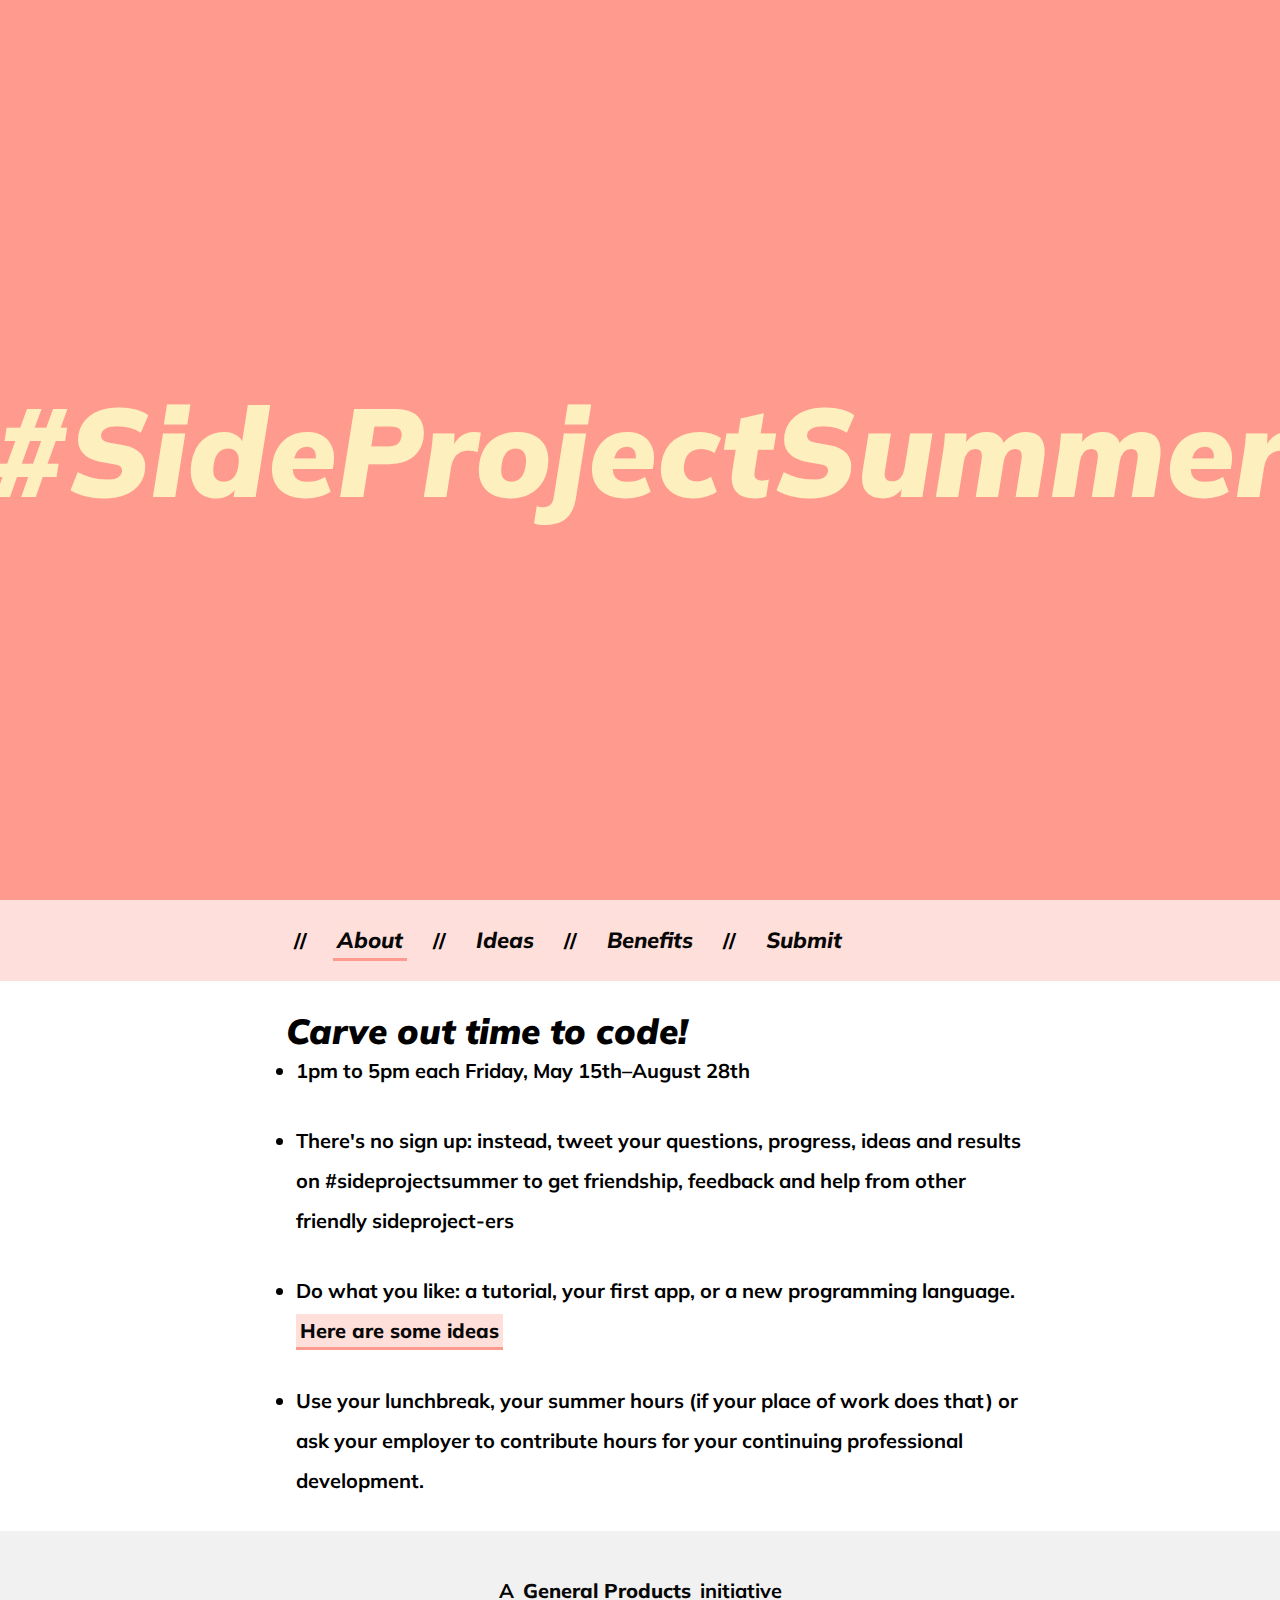
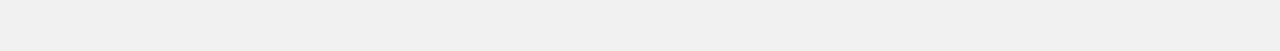
==== index.html @ 289e2361 "content added" ====
<!DOCTYPE html>
<html lang="en">
  <head>
    <title>SPS2020</title>
    <meta charset="utf-8">
    <meta name="viewport" content="width=device-width, initial-scale=1">
    <link rel="stylesheet" href="style.css">
    <link
      href="https://fonts.googleapis.com/css?family=Muli:400,400i,500,500i,600,600i,700,700i,800,800i,900,900i&display=swap"
      rel="stylesheet">
  </head>
  <body>
    <header>
      <h1>#SideProjectSummer</h1>
    </header>
    <nav>
      <aside></aside>
      <ul>
        <li><a href="index.html" class="current-page">About</a></li>
        <li><a href="ideas.html">Ideas</a></li>
        <li><a href="benefits.html">Benefits</a></li>
        <li><a href="submit.html">Submit</a></li>
      </ul>
      <aside></aside>
    </nav>
    <section>
      <aside></aside>
      <main>
        <h2>Carve out time to code!</h2>
        <ul>
          <li>1pm to 5pm each Friday, May 15th–August 28th</li>
          <li>There's no sign up: instead, tweet your questions, progress, ideas and results on #sideprojectsummer to get friendship, feedback and help from other friendly sideproject-ers</li>
          <li>Do what you like: a tutorial, your first app, or a new programming language. <br/><a href="ideas.html">Here are some ideas</a></li>
          <li>Use your lunchbreak, your summer hours (if your place of work does that) or ask your employer to contribute hours for
          your continuing professional development.</li>
        </ul>
      </main>
      <aside></aside>
    </section>
    <footer>
      <p>A <a href="https://generalproducts.co">General Products</a> initiative</p>
    </footer>
  </body>
</html>
---- style.css ----
* {
  margin: 0;
  font-size: 20px;
  font-weight: 700;
  line-height: 40px;
}

body {
  font-family: Muli, Arial, sans-serif;
  color: black;
}

a {
  font-weight: 800;
  color: #080808;
  text-decoration: none;
  box-shadow: 0px -36px 0px #ffdfda inset;
  padding: 4px;
  border-bottom: 3px solid #ff9a8e;
}

a:hover, nav li a:hover {
  box-shadow: 0px -36px 0px #fef0be inset;
}

header {
  background-color: #ff9a8e;
  height: 100vh;
  display: flex;
  justify-content: center;
  align-items: center;
}

nav {
  display: flex;
  background-color: #ff9a8e52;
}

nav ul {
  display: flex;
  flex: 3;
}

nav li {
  list-style-type: "// ";
  padding-right: 100px;
  padding: 20px;
  margin-left: 25px;
  font-weight: 800;
}

nav li a {
  font-style: italic;
  font-weight: 800;
  font-size: 110%;
  border-bottom: none;
}

nav li a:hover {
  box-shadow: none;
  border-bottom: 3px solid #080808;
}

h1 {
  color: #fef0be;
  font-size: 125px;
  font-style: italic;
  font-weight: 900
}

h2 {
  font-size:35px;
  padding: 30px 30px 0;
  font-weight: 900;
  font-style: italic;
}

p {
  padding: 30px;
}

section {
  display: flex;
}

li {
  padding-bottom: 30px;
}

aside {
  flex: 1;
}

main {
  flex: 3;
}

footer {
  background-color: #f1f1f1;
  padding: 10px;
  text-align: center;
  font-weight: 600
}

footer a {
  border-bottom: none;
  box-shadow: none;
}

footer a:hover {
  box-shadow: none;
  border-bottom: 3px solid black;
}

@media (max-width: 600px) {
  section {
    flex-direction: column;
  }
}

.current-page {
  border-bottom: 3px solid #ff9a8e
}

strong {
  font-weight: 900;
}

.badge {
  padding: 4px 8px;
  background-color: palegoldenrod;
  border-radius: 15px;
  margin: 4px
}

.badge-intermediate {
  background-color: paleturquoise;
}

.badge-beginner {
  background-color: peachpuff;
}

.badge-trial-and-error {
  background-color: palegreen;
}
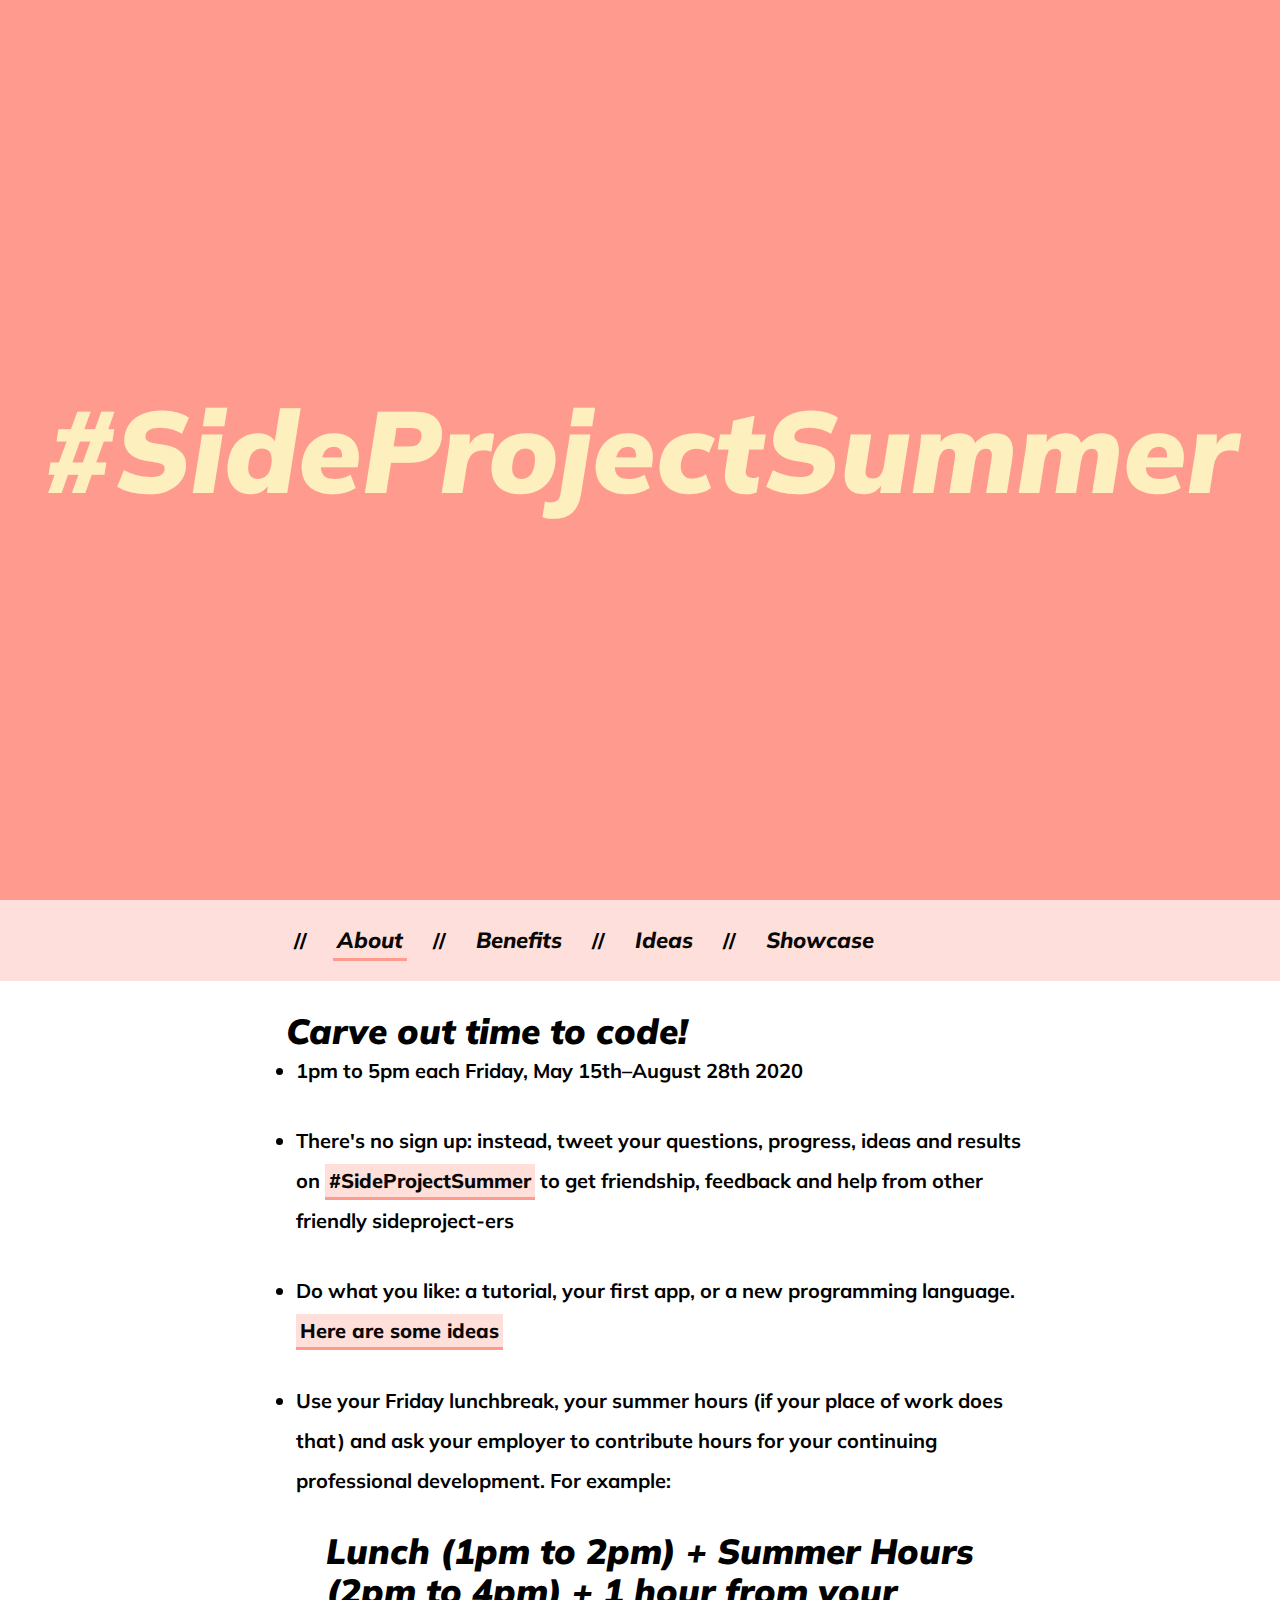
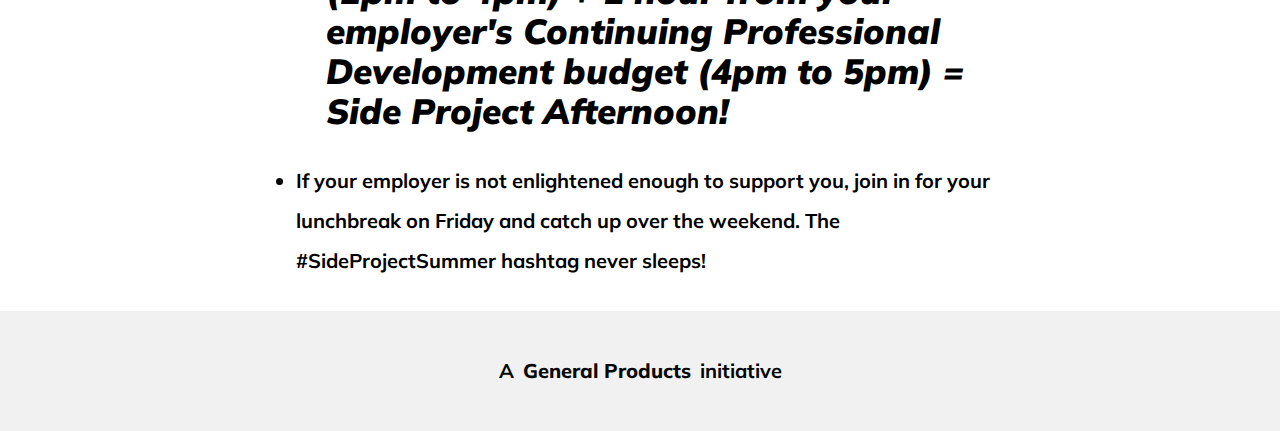
==== commit d21524c9: "more idea types, and more ideas" ====
--- a/index.html
+++ b/index.html
@@ -17,9 +17,9 @@
       <aside></aside>
       <ul>
         <li><a href="index.html" class="current-page">About</a></li>
+        <li><a href="benefits.html">Benefits</a></li>
         <li><a href="ideas.html">Ideas</a></li>
-        <li><a href="benefits.html">Benefits</a></li>
-        <li><a href="submit.html">Submit</a></li>
+        <li><a href="showcase.html">Showcase</a></li>
       </ul>
       <aside></aside>
     </nav>
@@ -28,12 +28,18 @@
       <main>
         <h2>Carve out time to code!</h2>
         <ul>
-          <li>1pm to 5pm each Friday, May 15th–August 28th</li>
-          <li>There's no sign up: instead, tweet your questions, progress, ideas and results on #sideprojectsummer to get friendship, feedback and help from other friendly sideproject-ers</li>
+          <li>1pm to 5pm each Friday, May 15th–August 28th 2020</li>
+          <li>There's no sign up: instead, tweet your questions, progress, ideas and results on <a href="https://twitter.com/search?q=%23SideProjectSummer&src=typeahead_click&f=live">#SideProjectSummer</a> to get friendship, feedback and help from other friendly sideproject-ers</li>
           <li>Do what you like: a tutorial, your first app, or a new programming language. <br/><a href="ideas.html">Here are some ideas</a></li>
-          <li>Use your lunchbreak, your summer hours (if your place of work does that) or ask your employer to contribute hours for
-          your continuing professional development.</li>
+          <li>Use your Friday lunchbreak, your summer hours (if your place of work does that) and ask your employer to contribute hours for your continuing professional development. For example:
+            <h2>
+              Lunch (1pm to 2pm) + Summer Hours (2pm to 4pm) + 1 hour from your employer's Continuing Professional Development budget (4pm to 5pm) = Side Project Afternoon!
+            </h2>
+          </li>
+          <li>If your employer is not enlightened enough to support you, join in for your lunchbreak on Friday and catch up over the weekend. The #SideProjectSummer hashtag never sleeps! </li>
+
         </ul>
+
       </main>
       <aside></aside>
     </section>
--- a/style.css
+++ b/style.css
@@ -1,12 +1,12 @@
 * {
   margin: 0;
-  font-size: 20px;
   font-weight: 700;
   line-height: 40px;
 }
 
 body {
   font-family: Muli, Arial, sans-serif;
+  font-size: 20px;
   color: black;
 }
 
@@ -23,9 +23,17 @@
   box-shadow: 0px -36px 0px #fef0be inset;
 }
 
+a.secondary-link {
+  box-shadow: none;
+}
+
+a:hover.secondary-link {
+  border-bottom: 3px solid black;
+}
+
 header {
   background-color: #ff9a8e;
-  height: 100vh;
+  height: 50vh;
   display: flex;
   justify-content: center;
   align-items: center;
@@ -39,14 +47,15 @@
 nav ul {
   display: flex;
   flex: 3;
+  flex-direction: column;
 }
 
 nav li {
   list-style-type: "// ";
   padding-right: 100px;
-  padding: 20px;
   margin-left: 25px;
   font-weight: 800;
+  padding: 0;
 }
 
 nav li a {
@@ -63,9 +72,9 @@
 
 h1 {
   color: #fef0be;
-  font-size: 125px;
   font-style: italic;
-  font-weight: 900
+  font-weight: 900;
+  font-size: 9vw
 }
 
 h2 {
@@ -81,14 +90,11 @@
 
 section {
   display: flex;
+  flex-direction: column;
 }
 
 li {
   padding-bottom: 30px;
-}
-
-aside {
-  flex: 1;
 }
 
 main {
@@ -112,35 +118,94 @@
   border-bottom: 3px solid black;
 }
 
-@media (max-width: 600px) {
-  section {
-    flex-direction: column;
-  }
-}
-
 .current-page {
   border-bottom: 3px solid #ff9a8e
 }
 
+.contributor {
+  color: grey;
+  border-bottom: 3px solid #e8e6e0;
+}
+
+a.social-media-handle {
+   box-shadow: none;
+}
+
+a:hover.social-media-handle {
+  border-bottom: 3px solid black
+}
+
 strong {
   font-weight: 900;
 }
 
 .badge {
   padding: 4px 8px;
-  background-color: palegoldenrod;
+  background-color: rgb(248, 208, 192);
   border-radius: 15px;
-  margin: 4px
+  margin: 4px;
+  font-size: 18px;
 }
 
 .badge-intermediate {
-  background-color: paleturquoise;
+  background-color: rgb(189, 243, 243);
 }
 
 .badge-beginner {
-  background-color: peachpuff;
-}
-
-.badge-trial-and-error {
-  background-color: palegreen;
-}+  background-color: rgb(227, 228, 163);
+}
+
+.badge-advanced {
+  background-color: pink;
+}
+
+.badge-learning-by-doing {
+  background-color: rgb(179, 218, 241);
+}
+
+.badge-learning-with-others {
+  background-color: rgb(238, 181, 228);
+}
+
+.badge-editorial {
+  background-color: #c9f9d1;
+}
+
+.badge-marketing {
+  background-color: lavender;
+}
+
+.badge-rights {
+  background-color: thistle;
+}
+
+.badge-design {
+  background-color: mistyrose;
+}
+
+img {
+  width: 100%;
+  padding-top: 10px;
+}
+
+@media (min-width: 600px) {
+  header {
+    height: 100vh;
+  }
+
+  section {
+    flex-direction: row;
+  }
+
+  nav ul {
+    flex-direction: row;
+  }
+
+  nav li {
+    padding: 20px;
+  }
+
+  aside {
+    flex: 1;
+  }
+}
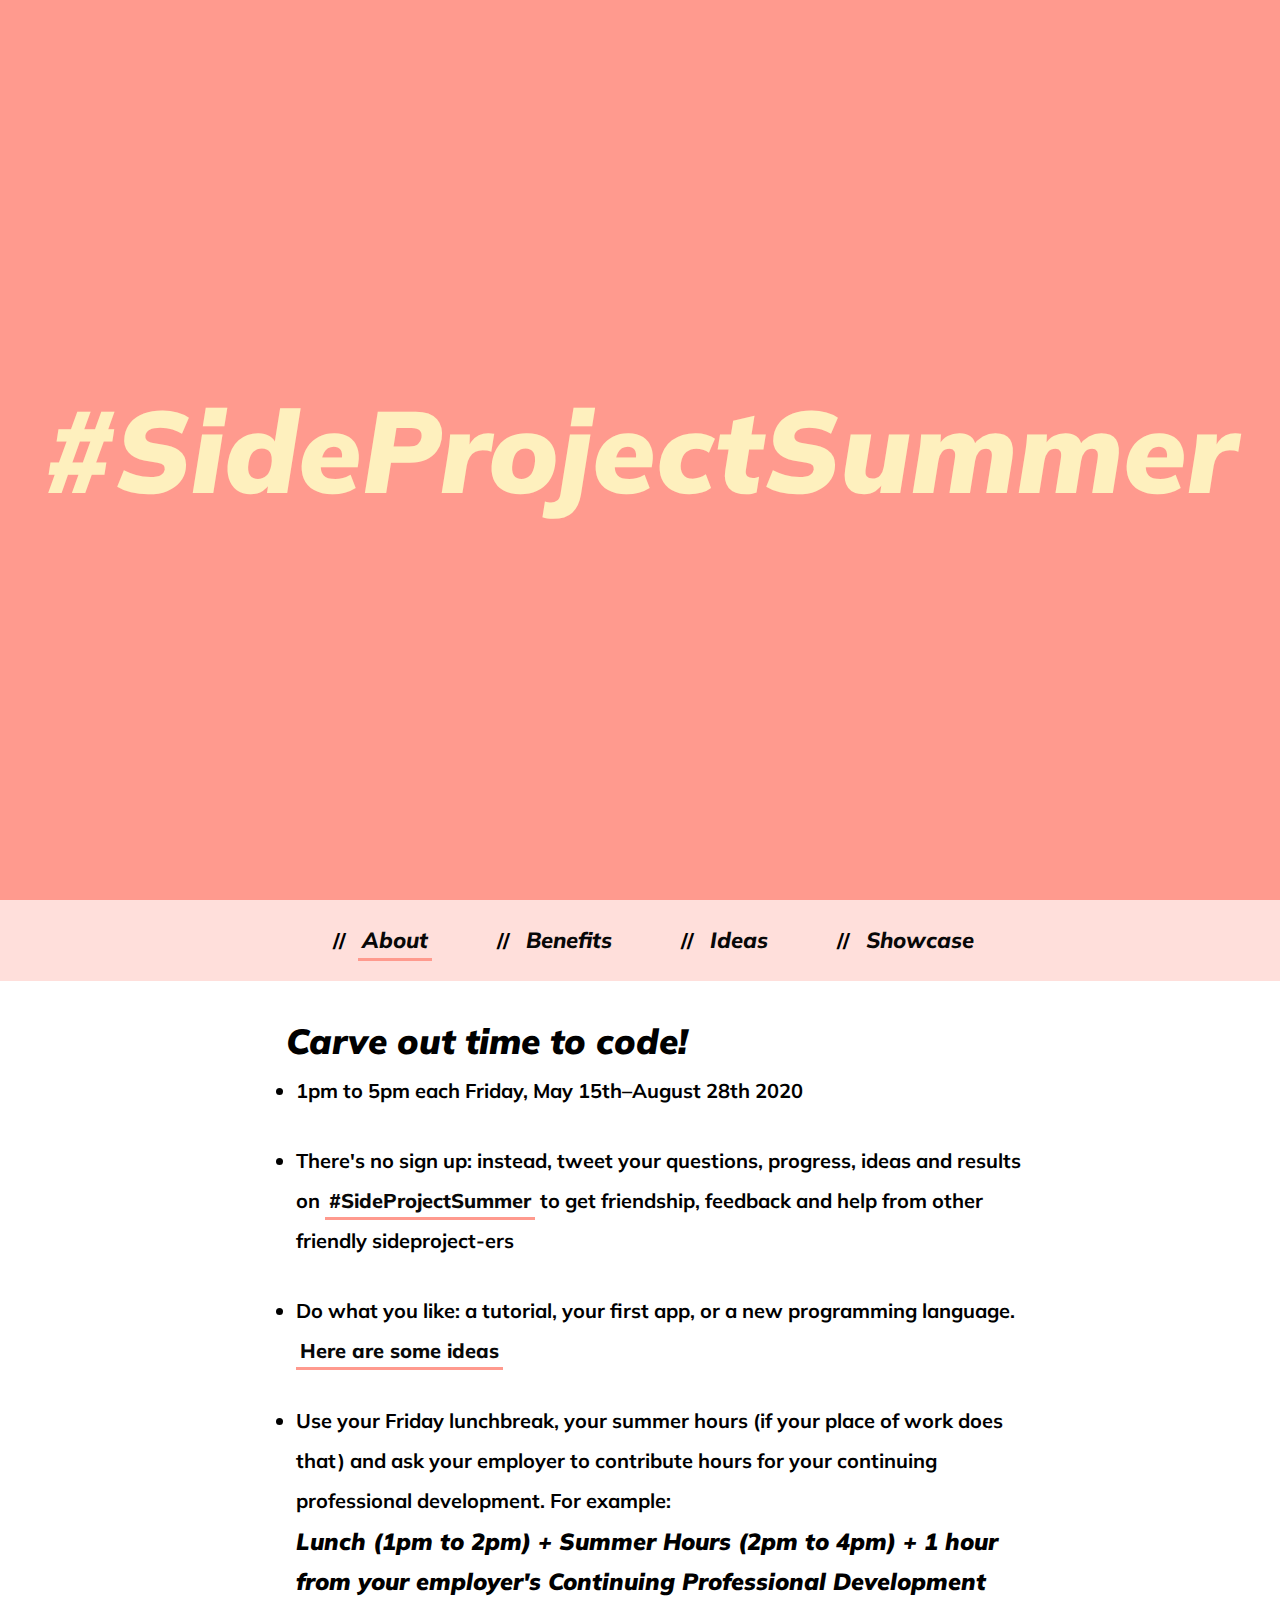
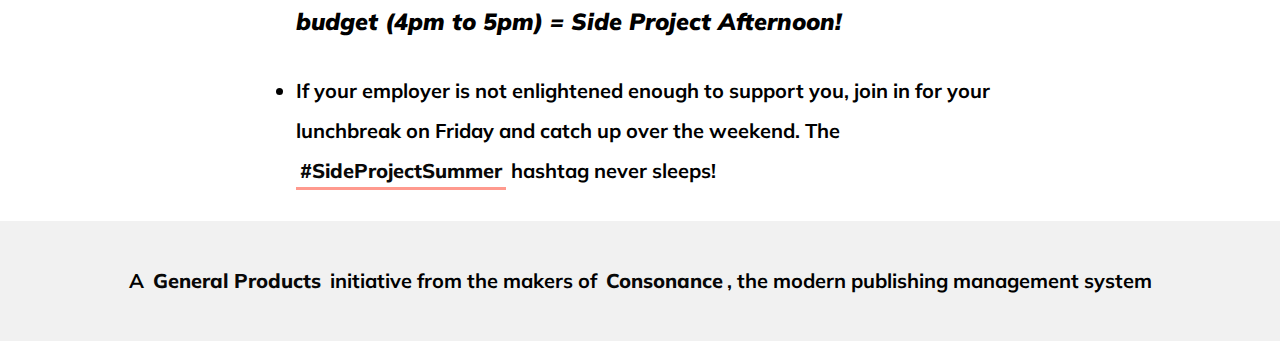
==== commit 73b9416b: "manual bullets for safari" ====
--- a/index.html
+++ b/index.html
@@ -28,15 +28,17 @@
       <main>
         <h2>Carve out time to code!</h2>
         <ul>
-          <li>1pm to 5pm each Friday, May 15th–August 28th 2020</li>
+          <li>
+            1pm to 5pm each Friday, May 15th–August 28th 2020
+          </li>
           <li>There's no sign up: instead, tweet your questions, progress, ideas and results on <a href="https://twitter.com/search?q=%23SideProjectSummer&src=typeahead_click&f=live">#SideProjectSummer</a> to get friendship, feedback and help from other friendly sideproject-ers</li>
           <li>Do what you like: a tutorial, your first app, or a new programming language. <br/><a href="ideas.html">Here are some ideas</a></li>
           <li>Use your Friday lunchbreak, your summer hours (if your place of work does that) and ask your employer to contribute hours for your continuing professional development. For example:
-            <h2>
+            <h3>
               Lunch (1pm to 2pm) + Summer Hours (2pm to 4pm) + 1 hour from your employer's Continuing Professional Development budget (4pm to 5pm) = Side Project Afternoon!
-            </h2>
+            </h3>
           </li>
-          <li>If your employer is not enlightened enough to support you, join in for your lunchbreak on Friday and catch up over the weekend. The #SideProjectSummer hashtag never sleeps! </li>
+          <li>If your employer is not enlightened enough to support you, join in for your lunchbreak on Friday and catch up over the weekend. The <a href="https://twitter.com/search?q=%23SideProjectSummer&src=typeahead_click&f=live">#SideProjectSummer</a> hashtag never sleeps! </li>
 
         </ul>
 
@@ -44,7 +46,7 @@
       <aside></aside>
     </section>
     <footer>
-      <p>A <a href="https://generalproducts.co">General Products</a> initiative</p>
+      <p>A <a href="https://generalproducts.co">General Products</a> initiative from the makers of <a href="https://consonance.app">Consonance</a>, the modern publishing management system</p>
     </footer>
   </body>
 </html>
--- a/style.css
+++ b/style.css
@@ -14,21 +14,20 @@
   font-weight: 800;
   color: #080808;
   text-decoration: none;
-  box-shadow: 0px -36px 0px #ffdfda inset;
   padding: 4px;
   border-bottom: 3px solid #ff9a8e;
 }
 
 a:hover, nav li a:hover {
+  border-bottom: 3px solid black;
+}
+
+a.secondary-link {
+  box-shadow: 0px -36px 0px #ffdfda inset;
+}
+
+a:hover.secondary-link {
   box-shadow: 0px -36px 0px #fef0be inset;
-}
-
-a.secondary-link {
-  box-shadow: none;
-}
-
-a:hover.secondary-link {
-  border-bottom: 3px solid black;
 }
 
 header {
@@ -51,13 +50,18 @@
 }
 
 nav li {
-  list-style-type: "// ";
+  list-style-type: none;
   padding-right: 100px;
   margin-left: 25px;
   font-weight: 800;
   padding: 0;
 }
 
+nav li:before {
+  content: "//";
+  padding-right: 12px;
+}
+
 nav li a {
   font-style: italic;
   font-weight: 800;
@@ -78,8 +82,13 @@
 }
 
 h2 {
-  font-size:35px;
-  padding: 30px 30px 0;
+  font-size: 35px;
+  padding: 40px 30px 10px;
+  font-weight: 900;
+  font-style: italic;
+}
+
+h3 {
   font-weight: 900;
   font-style: italic;
 }
@@ -105,7 +114,7 @@
   background-color: #f1f1f1;
   padding: 10px;
   text-align: center;
-  font-weight: 600
+  font-weight: 600;
 }
 
 footer a {
@@ -128,7 +137,7 @@
 }
 
 a.social-media-handle {
-   box-shadow: none;
+  box-shadow: none;
 }
 
 a:hover.social-media-handle {
@@ -142,6 +151,7 @@
 .badge {
   padding: 4px 8px;
   background-color: rgb(248, 208, 192);
+  color: rgb(107, 90, 83);
   border-radius: 15px;
   margin: 4px;
   font-size: 18px;
@@ -149,39 +159,64 @@
 
 .badge-intermediate {
   background-color: rgb(189, 243, 243);
+  color: rgb(91, 117, 117);
 }
 
 .badge-beginner {
   background-color: rgb(227, 228, 163);
+  color: rgb(81, 82, 58);
 }
 
 .badge-advanced {
   background-color: pink;
+  color: rgb(104, 78, 83);
 }
 
 .badge-learning-by-doing {
   background-color: rgb(179, 218, 241);
+  color: rgb(57, 70, 78);
 }
 
 .badge-learning-with-others {
-  background-color: rgb(238, 181, 228);
+  background-color: rgb(247, 218, 241);
+  color: rgb(83, 74, 82);
+}
+
+.badge-motivated-by-visuals {
+  background-color: #dae7dc;
+  color: #363a37;
+}
+
+.badge-motivated-by-data {
+  background-color: #dadbe7;
+  color: #464649;
+}
+
+.badge-motivated-by-knowledge {
+  background-color: #e7dadb;
+  color: #524c4d;
 }
 
 .badge-editorial {
   background-color: #c9f9d1;
+  color: #455748;
 }
 
 .badge-marketing {
   background-color: lavender;
+  color: rgb(74, 74, 82);
 }
 
 .badge-rights {
   background-color: thistle;
+  color: rgb(92, 81, 92);
 }
 
 .badge-design {
   background-color: mistyrose;
-}
+  color: rgb(100, 87, 86);
+}
+
 
 img {
   width: 100%;
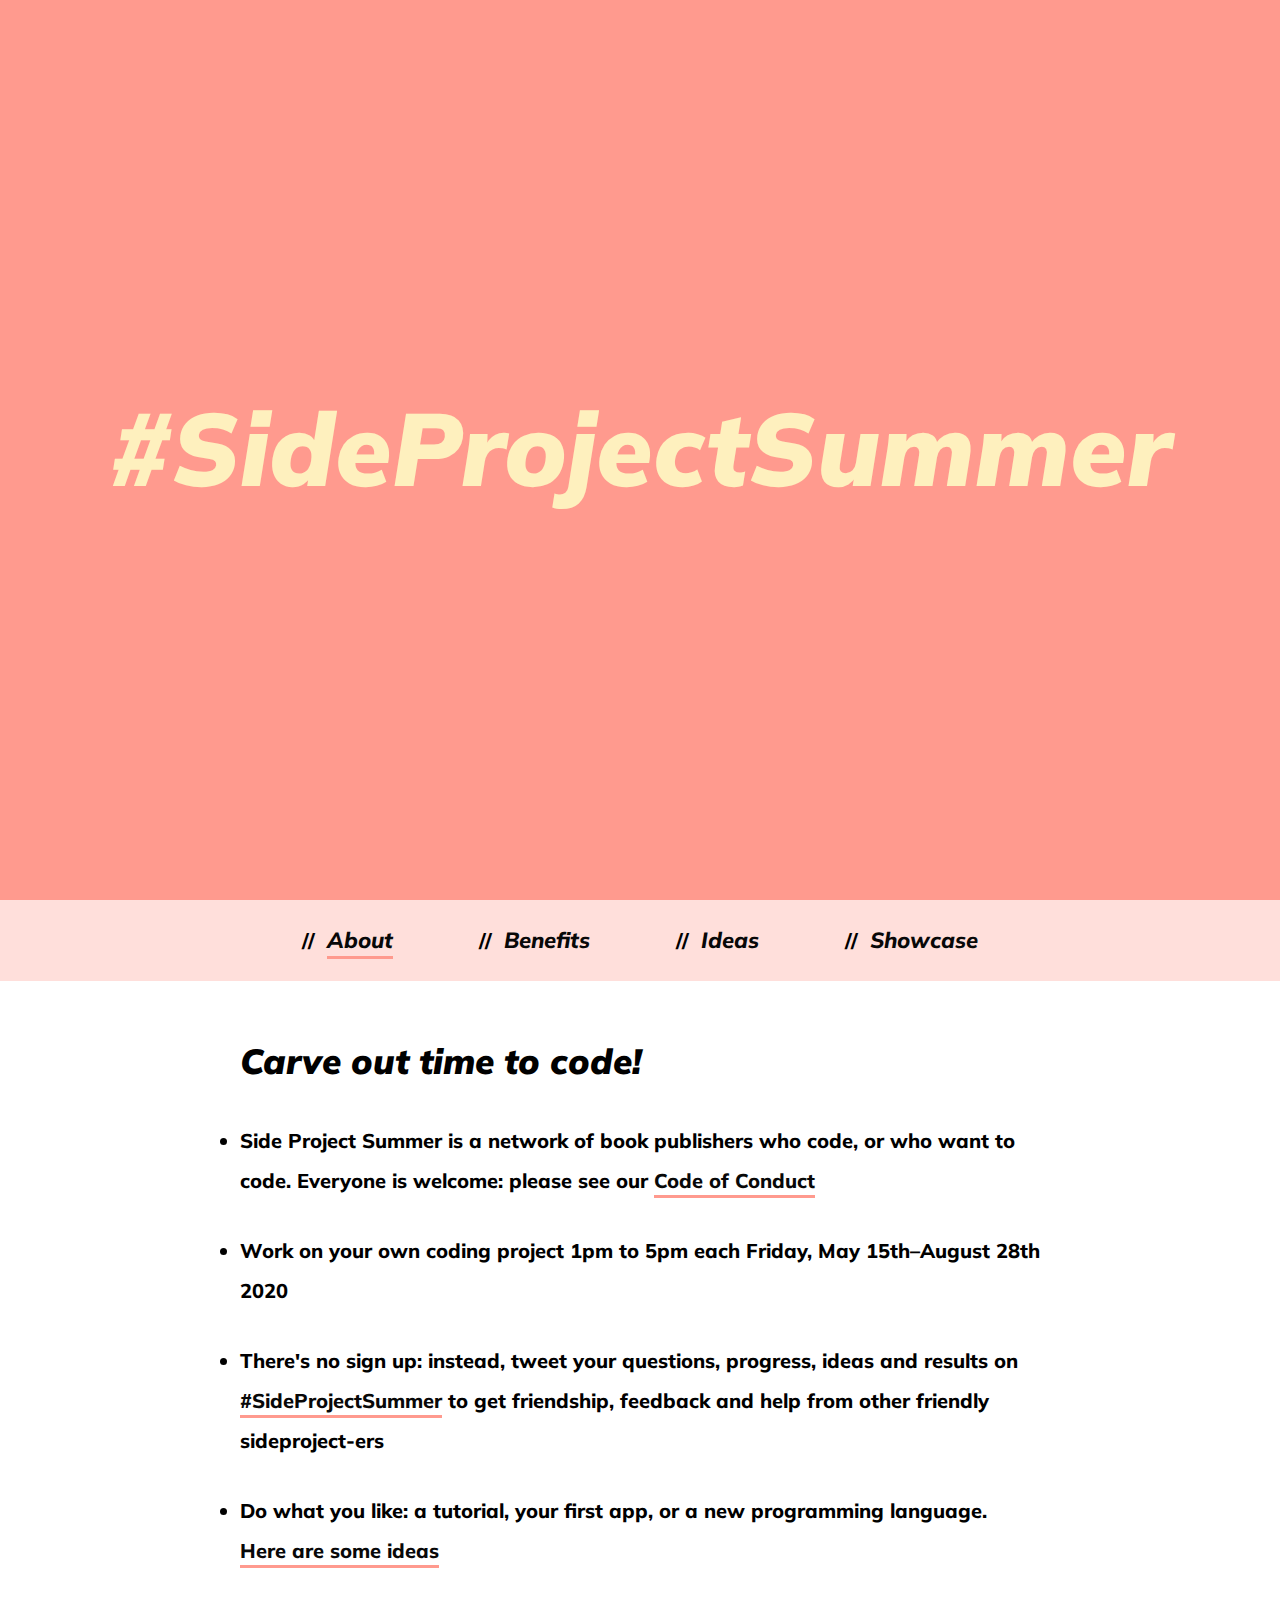
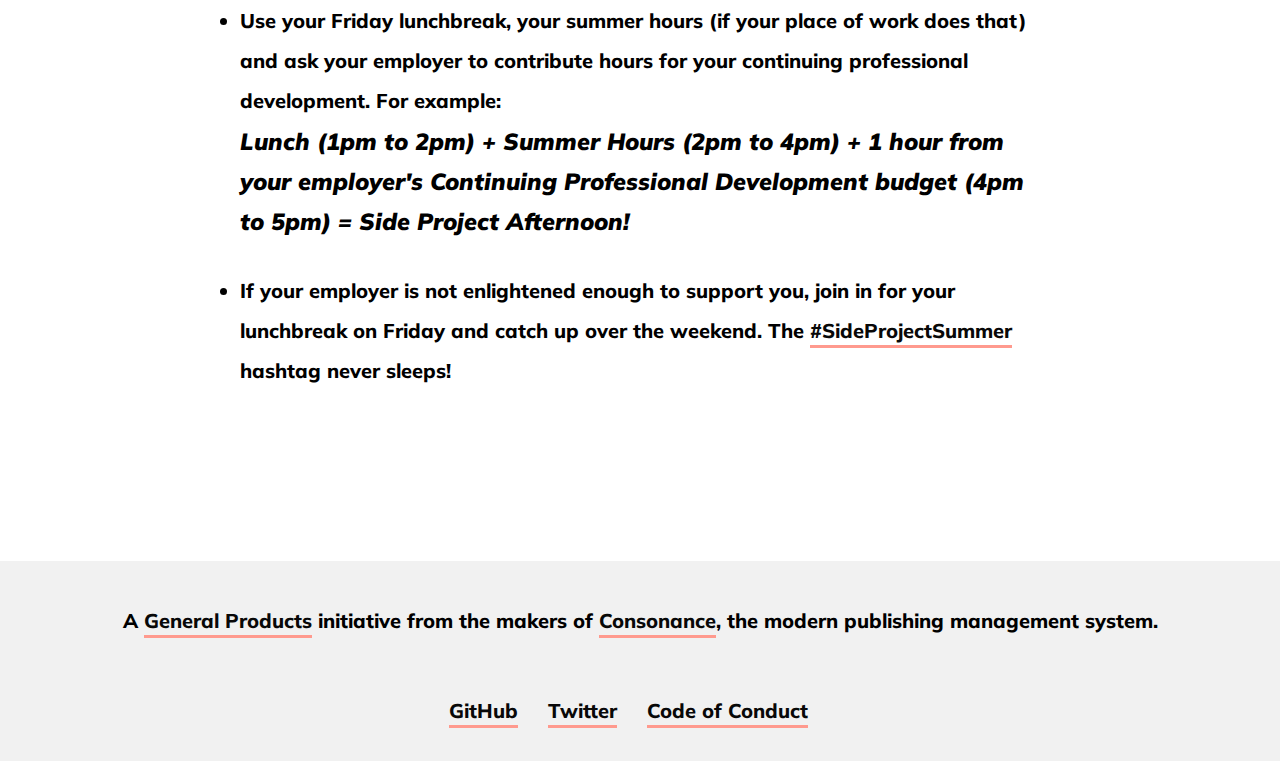
==== commit 0f5dbdee: "full title and social media preview" ====
--- a/index.html
+++ b/index.html
@@ -1,52 +1,58 @@
 <!DOCTYPE html>
 <html lang="en">
   <head>
-    <title>SPS2020</title>
+    <title>Side Project Summer 2020</title>
     <meta charset="utf-8">
     <meta name="viewport" content="width=device-width, initial-scale=1">
     <link rel="stylesheet" href="style.css">
-    <link
-      href="https://fonts.googleapis.com/css?family=Muli:400,400i,500,500i,600,600i,700,700i,800,800i,900,900i&display=swap"
-      rel="stylesheet">
+    <link href="https://fonts.googleapis.com/css?family=Muli:800,800i,900,900i&display=swap" rel="stylesheet">
+    <meta name="twitter:card" content="summary" />
+    <meta name="twitter:site" content="@SideProSummer" />
+    <meta name="twitter:title" content="Side Project Summer 2020" />
+    <meta name="twitter:description" content="View the website" />
+    <meta name="twitter:image" content="https://farm6.staticflickr.com/5510/14338202952_93595258ff_z.jpg" />
+
   </head>
   <body>
     <header>
-      <h1>#SideProjectSummer</h1>
+      <a href="#get-started">
+        <h1>#SideProjectSummer</h1>
+      </a>
     </header>
-    <nav>
-      <aside></aside>
+    <nav id="get-started">
       <ul>
         <li><a href="index.html" class="current-page">About</a></li>
         <li><a href="benefits.html">Benefits</a></li>
         <li><a href="ideas.html">Ideas</a></li>
         <li><a href="showcase.html">Showcase</a></li>
       </ul>
-      <aside></aside>
     </nav>
-    <section>
-      <aside></aside>
-      <main>
-        <h2>Carve out time to code!</h2>
-        <ul>
-          <li>
-            1pm to 5pm each Friday, May 15th–August 28th 2020
-          </li>
-          <li>There's no sign up: instead, tweet your questions, progress, ideas and results on <a href="https://twitter.com/search?q=%23SideProjectSummer&src=typeahead_click&f=live">#SideProjectSummer</a> to get friendship, feedback and help from other friendly sideproject-ers</li>
-          <li>Do what you like: a tutorial, your first app, or a new programming language. <br/><a href="ideas.html">Here are some ideas</a></li>
-          <li>Use your Friday lunchbreak, your summer hours (if your place of work does that) and ask your employer to contribute hours for your continuing professional development. For example:
-            <h3>
-              Lunch (1pm to 2pm) + Summer Hours (2pm to 4pm) + 1 hour from your employer's Continuing Professional Development budget (4pm to 5pm) = Side Project Afternoon!
-            </h3>
-          </li>
-          <li>If your employer is not enlightened enough to support you, join in for your lunchbreak on Friday and catch up over the weekend. The <a href="https://twitter.com/search?q=%23SideProjectSummer&src=typeahead_click&f=live">#SideProjectSummer</a> hashtag never sleeps! </li>
-
-        </ul>
-
-      </main>
-      <aside></aside>
-    </section>
+    <main>
+      <h2>Carve out time to code!</h2>
+      <ul>
+        <li>
+          Side Project Summer is a network of book publishers who code, or who want to code. Everyone is welcome: please see our <a href="coc.html">Code of Conduct</a>
+        </li>
+        <li>
+          Work on your own coding project 1pm to 5pm each Friday, May 15th–August 28th 2020
+        </li>
+        <li>There's no sign up: instead, tweet your questions, progress, ideas and results on <a href="https://twitter.com/search?q=%23SideProjectSummer&src=typeahead_click&f=live">#SideProjectSummer</a> to get friendship, feedback and help from other friendly sideproject-ers</li>
+        <li>Do what you like: a tutorial, your first app, or a new programming language. <br/><a href="ideas.html">Here are some ideas</a></li>
+        <li>Use your Friday lunchbreak, your summer hours (if your place of work does that) and ask your employer to contribute hours for your continuing professional development. For example:
+          <h3>
+            Lunch (1pm to 2pm) + Summer Hours (2pm to 4pm) + 1 hour from your employer's Continuing Professional Development budget (4pm to 5pm) = Side Project Afternoon!
+          </h3>
+        </li>
+        <li>If your employer is not enlightened enough to support you, join in for your lunchbreak on Friday and catch up over the weekend. The <a href="https://twitter.com/search?q=%23SideProjectSummer&src=typeahead_click&f=live">#SideProjectSummer</a> hashtag never sleeps! </li>
+      </ul>
+    </main>
     <footer>
-      <p>A <a href="https://generalproducts.co">General Products</a> initiative from the makers of <a href="https://consonance.app">Consonance</a>, the modern publishing management system</p>
+      <p>A <a href="https://generalproducts.co">General Products</a> initiative from the makers of <a href="https://consonance.app">Consonance</a>, the modern publishing management system.</p>
+      <ul>
+        <li><a href="https://github.com/GeneralProducts/side-project-summer">GitHub</a></li>
+        <li><a href="https://twitter.com/sideprosummer">Twitter</a></li>
+        <li><a href="coc.html">Code of Conduct</a></li>
+      </ul>
     </footer>
   </body>
 </html>
--- a/style.css
+++ b/style.css
@@ -1,6 +1,6 @@
 * {
   margin: 0;
-  font-weight: 700;
+  font-weight: 800;
   line-height: 40px;
 }
 
@@ -14,12 +14,13 @@
   font-weight: 800;
   color: #080808;
   text-decoration: none;
-  padding: 4px;
+  padding: 0 0 2px;
   border-bottom: 3px solid #ff9a8e;
 }
 
 a:hover, nav li a:hover {
   border-bottom: 3px solid black;
+  color: #ca3a3a;
 }
 
 a.secondary-link {
@@ -30,29 +31,26 @@
   box-shadow: 0px -36px 0px #fef0be inset;
 }
 
+header a:hover {
+  border-bottom: 3px solid #ff9a8e;
+}
+
 header {
   background-color: #ff9a8e;
-  height: 50vh;
   display: flex;
   justify-content: center;
   align-items: center;
+  padding: 5%;
+  height: 42px;
 }
 
 nav {
-  display: flex;
   background-color: #ff9a8e52;
-}
-
-nav ul {
-  display: flex;
-  flex: 3;
-  flex-direction: column;
+  padding: 0 20px;
 }
 
 nav li {
   list-style-type: none;
-  padding-right: 100px;
-  margin-left: 25px;
   font-weight: 800;
   padding: 0;
 }
@@ -65,7 +63,7 @@
 nav li a {
   font-style: italic;
   font-weight: 800;
-  font-size: 110%;
+  font-size: 90%;
   border-bottom: none;
 }
 
@@ -78,12 +76,12 @@
   color: #fef0be;
   font-style: italic;
   font-weight: 900;
-  font-size: 9vw
+  font-size: 8vw
 }
 
 h2 {
-  font-size: 35px;
-  padding: 40px 30px 10px;
+  font-size: 28px;
+  padding: 20px 0 0;
   font-weight: 900;
   font-style: italic;
 }
@@ -93,38 +91,33 @@
   font-style: italic;
 }
 
-p {
-  padding: 30px;
-}
-
-section {
-  display: flex;
-  flex-direction: column;
+main {
+  padding: 0 16px 0 20px;
+}
+
+ul {
+  margin: 0;
+  padding: 20px 0;
 }
 
 li {
   padding-bottom: 30px;
-}
-
-main {
-  flex: 3;
+  list-style-type: none;
+}
+
+p {
+  padding: 15px 0;
 }
 
 footer {
   background-color: #f1f1f1;
   padding: 10px;
   text-align: center;
-  font-weight: 600;
-}
-
-footer a {
-  border-bottom: none;
-  box-shadow: none;
-}
-
-footer a:hover {
-  box-shadow: none;
-  border-bottom: 3px solid black;
+}
+
+footer ul li {
+  display: inline;
+  padding-right: 24px;
 }
 
 .current-page {
@@ -133,15 +126,7 @@
 
 .contributor {
   color: grey;
-  border-bottom: 3px solid #e8e6e0;
-}
-
-a.social-media-handle {
-  box-shadow: none;
-}
-
-a:hover.social-media-handle {
-  border-bottom: 3px solid black
+  padding: 0;
 }
 
 strong {
@@ -217,30 +202,64 @@
   color: rgb(100, 87, 86);
 }
 
-
 img {
   width: 100%;
   padding-top: 10px;
 }
 
-@media (min-width: 600px) {
+.badge {
+  white-space: nowrap;
+}
+
+@media (min-width: 800px) {
   header {
     height: 100vh;
-  }
-
-  section {
-    flex-direction: row;
+    padding: 0;
+  }
+
+  .header--secondary {
+    padding: 5%;
+    height: 42px;
+  }
+
+  li {
+    list-style-type: disc;
   }
 
   nav ul {
-    flex-direction: row;
+    margin: 0 auto;
+    width: 800px;
+    padding: 0;
+    text-align: center;
   }
 
   nav li {
+    display: inline-block;
+    padding: 20px 40px;
+  }
+
+  nav li a {
+    font-size: 110%;
+  }
+
+  h2 {
+    font-size: 35px;
+    padding: 40px 0 20px 0;
+    font-weight: 900;
+    font-style: italic;
+  }
+
+  p {
+    padding: 30px 0;
+  }
+
+  main {
+    margin: 0 auto;
+    width: 800px;
     padding: 20px;
   }
 
-  aside {
-    flex: 1;
-  }
-}
+  footer {
+    margin-top: 100px;
+  }
+}
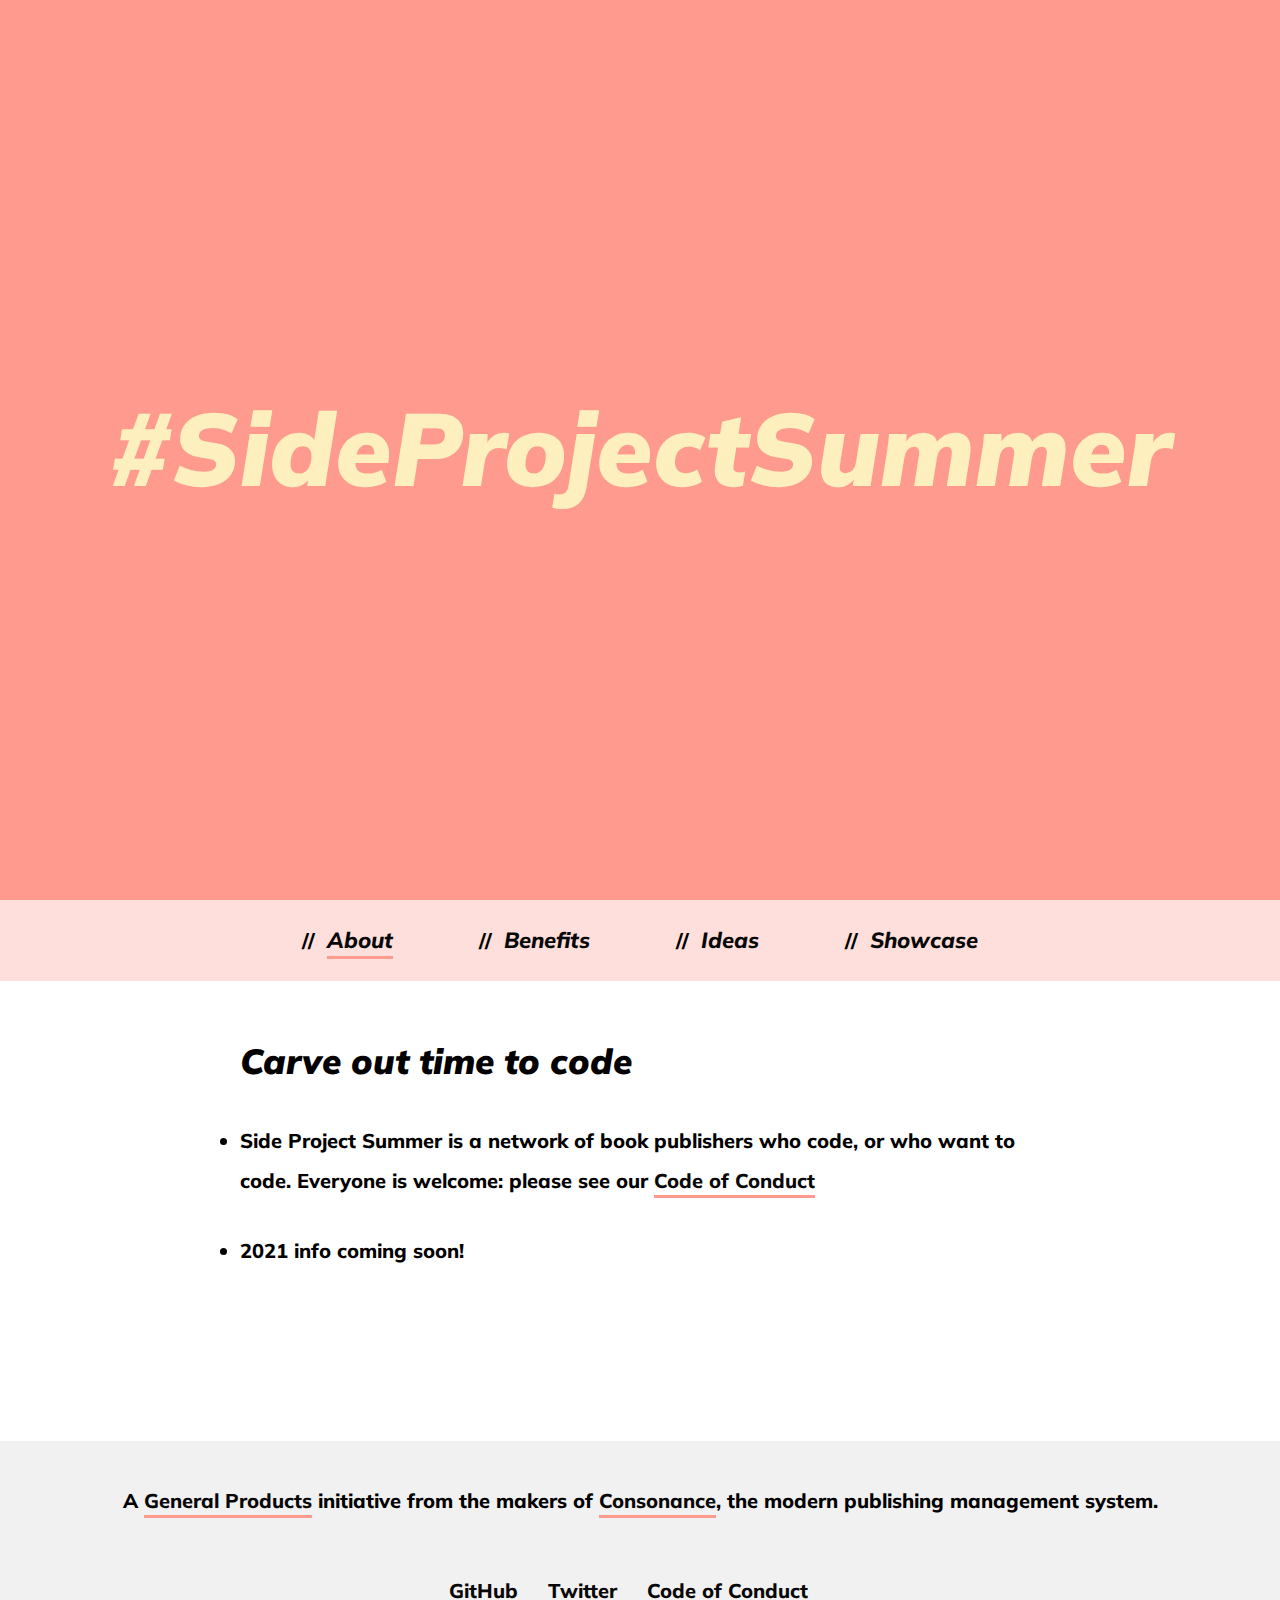
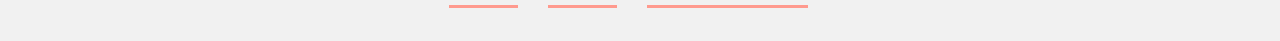
==== commit b6bc04ad: "Holding text for 2021" ====
--- a/index.html
+++ b/index.html
@@ -8,10 +8,9 @@
     <link href="https://fonts.googleapis.com/css?family=Muli:800,800i,900,900i&display=swap" rel="stylesheet">
     <meta name="twitter:card" content="summary" />
     <meta name="twitter:site" content="@SideProSummer" />
-    <meta name="twitter:title" content="Side Project Summer 2020" />
-    <meta name="twitter:description" content="View the website" />
-    <meta name="twitter:image" content="https://farm6.staticflickr.com/5510/14338202952_93595258ff_z.jpg" />
-
+    <meta name="twitter:title" content="#SideProjectSummer" />
+    <meta name="twitter:description" content="Carve out time to code, each Friday May to August 2020" />
+    <meta name="twitter:image" content="https://sideprojectsummer.com/images/sps2020.png" />
   </head>
   <body>
     <header>
@@ -28,22 +27,15 @@
       </ul>
     </nav>
     <main>
-      <h2>Carve out time to code!</h2>
+      <h2>Carve out time to code</h2>
       <ul>
         <li>
           Side Project Summer is a network of book publishers who code, or who want to code. Everyone is welcome: please see our <a href="coc.html">Code of Conduct</a>
         </li>
         <li>
-          Work on your own coding project 1pm to 5pm each Friday, May 15th–August 28th 2020
+          2021 info coming soon!
         </li>
-        <li>There's no sign up: instead, tweet your questions, progress, ideas and results on <a href="https://twitter.com/search?q=%23SideProjectSummer&src=typeahead_click&f=live">#SideProjectSummer</a> to get friendship, feedback and help from other friendly sideproject-ers</li>
-        <li>Do what you like: a tutorial, your first app, or a new programming language. <br/><a href="ideas.html">Here are some ideas</a></li>
-        <li>Use your Friday lunchbreak, your summer hours (if your place of work does that) and ask your employer to contribute hours for your continuing professional development. For example:
-          <h3>
-            Lunch (1pm to 2pm) + Summer Hours (2pm to 4pm) + 1 hour from your employer's Continuing Professional Development budget (4pm to 5pm) = Side Project Afternoon!
-          </h3>
-        </li>
-        <li>If your employer is not enlightened enough to support you, join in for your lunchbreak on Friday and catch up over the weekend. The <a href="https://twitter.com/search?q=%23SideProjectSummer&src=typeahead_click&f=live">#SideProjectSummer</a> hashtag never sleeps! </li>
+
       </ul>
     </main>
     <footer>
--- a/style.css
+++ b/style.css
@@ -21,14 +21,6 @@
 a:hover, nav li a:hover {
   border-bottom: 3px solid black;
   color: #ca3a3a;
-}
-
-a.secondary-link {
-  box-shadow: 0px -36px 0px #ffdfda inset;
-}
-
-a:hover.secondary-link {
-  box-shadow: 0px -36px 0px #fef0be inset;
 }
 
 header a:hover {
@@ -140,6 +132,7 @@
   border-radius: 15px;
   margin: 4px;
   font-size: 18px;
+  white-space: nowrap;
 }
 
 .badge-intermediate {
@@ -207,8 +200,14 @@
   padding-top: 10px;
 }
 
-.badge {
-  white-space: nowrap;
+figure {
+  display: table;
+}
+
+figcaption {
+  display: table-caption;
+  caption-side: top;
+  font-weight: 400;
 }
 
 @media (min-width: 800px) {
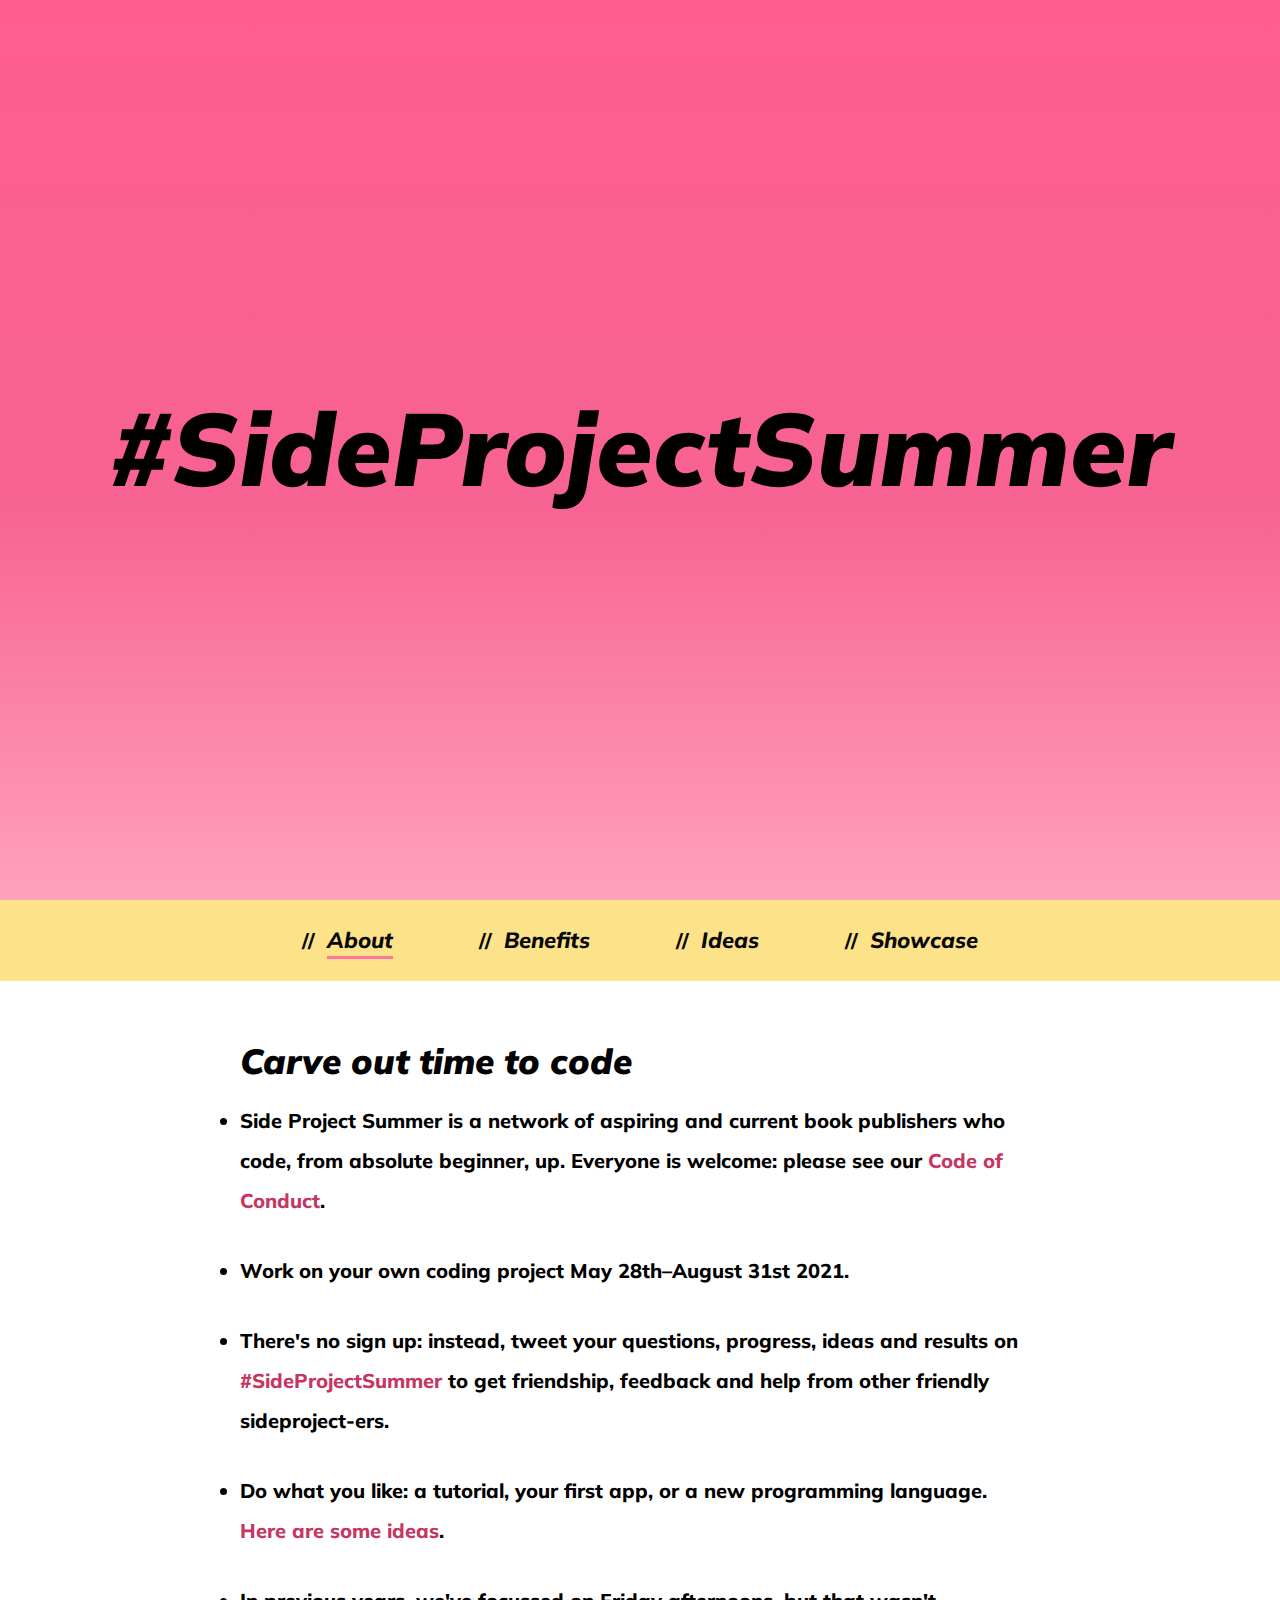
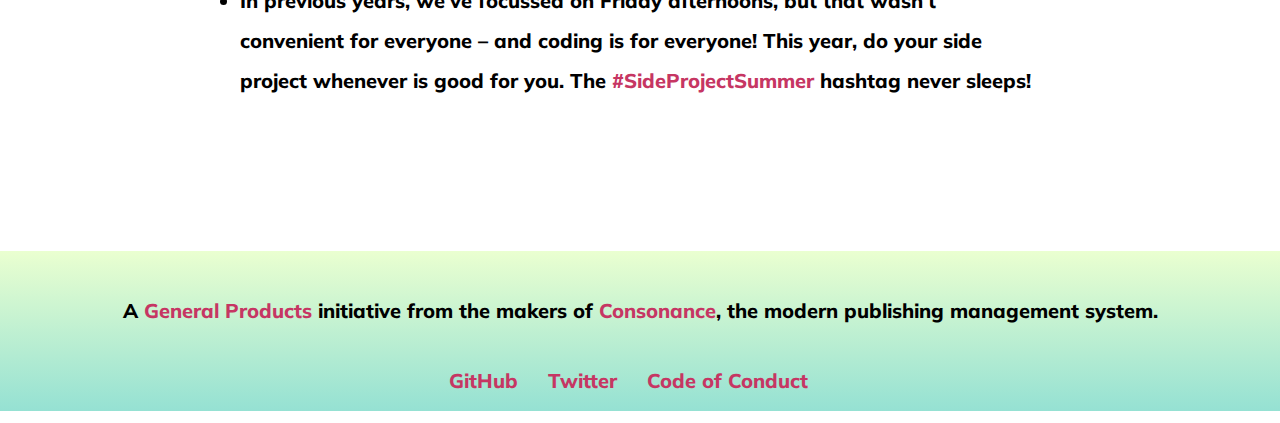
==== commit b15be57b: "Merge pull request #8 from GeneralProducts/2021-suggestions" ====
--- a/index.html
+++ b/index.html
@@ -1,7 +1,7 @@
 <!DOCTYPE html>
 <html lang="en">
   <head>
-    <title>Side Project Summer 2020</title>
+    <title>Side Project Summer 2021</title>
     <meta charset="utf-8">
     <meta name="viewport" content="width=device-width, initial-scale=1">
     <link rel="stylesheet" href="style.css">
@@ -9,7 +9,7 @@
     <meta name="twitter:card" content="summary" />
     <meta name="twitter:site" content="@SideProSummer" />
     <meta name="twitter:title" content="#SideProjectSummer" />
-    <meta name="twitter:description" content="Carve out time to code, each Friday May to August 2020" />
+    <meta name="twitter:description" content="Carve out time to code, throughout May to August 2021" />
     <meta name="twitter:image" content="https://sideprojectsummer.com/images/sps2020.png" />
   </head>
   <body>
@@ -30,12 +30,17 @@
       <h2>Carve out time to code</h2>
       <ul>
         <li>
-          Side Project Summer is a network of book publishers who code, or who want to code. Everyone is welcome: please see our <a href="coc.html">Code of Conduct</a>
+          Side Project Summer is a network of aspiring and current book publishers who code, from absolute beginner, up. Everyone is welcome: please see our <a href="coc.html">Code of Conduct</a>.
         </li>
         <li>
-          2021 info coming soon!
+          Work on your own coding project May 28th–August 31st 2021.
         </li>
-
+        <li>There's no sign up: instead, tweet your questions, progress, ideas and results on <a href="https://twitter.com/search?q=%23SideProjectSummer&src=typeahead_click&f=live">#SideProjectSummer</a> to get friendship, feedback and help from other friendly sideproject-ers.</li>
+        <li>Do what you like: a tutorial, your first app, or a new programming language. <br/><a href="ideas.html">Here are some ideas</a>.</li>
+        <li>
+          In previous years, we've focussed on Friday afternoons, but that wasn't convenient for everyone – and coding is for everyone! This year, do your side project whenever is good for you. The <a href="https://twitter.com/search?q=%23sideprojectsummer&src=recent_search_click&f=live">#SideProjectSummer</a>
+          hashtag never sleeps!
+        </li>
       </ul>
     </main>
     <footer>
--- a/style.css
+++ b/style.css
@@ -1,3 +1,15 @@
+/* https://colorhunt.co/palette/258170 */
+:root {
+  --primary-color: #fce38a;
+  --tertiary-color: #eaffd0;
+  --brand-color: #ff75a0;
+  --white: #ffffff;
+  --nav-link: #080808;
+  --link: #c63663;
+  --hover: #f72164;
+  --header: #000;
+}
+
 * {
   margin: 0;
   font-weight: 800;
@@ -12,23 +24,24 @@
 
 a {
   font-weight: 800;
-  color: #080808;
+  color: var(--link);
   text-decoration: none;
   padding: 0 0 2px;
-  border-bottom: 3px solid #ff9a8e;
+  border-bottom: 3px solid transparent;
 }
 
 a:hover, nav li a:hover {
   border-bottom: 3px solid black;
-  color: #ca3a3a;
+  color: var(--hover);
 }
 
 header a:hover {
-  border-bottom: 3px solid #ff9a8e;
+  border-bottom: 3px solid transparent;
 }
 
 header {
-  background-color: #ff9a8e;
+  background-color: var(--brand-color);
+background: linear-gradient(180deg, rgba(255,94,144,1) 0%, rgba(247,99,146,1) 56%, rgba(255,161,190,1) 100%);
   display: flex;
   justify-content: center;
   align-items: center;
@@ -37,8 +50,9 @@
 }
 
 nav {
-  background-color: #ff9a8e52;
+  background-color: var(--primary-color);
   padding: 0 20px;
+  color: var(--nav-link);
 }
 
 nav li {
@@ -57,6 +71,7 @@
   font-weight: 800;
   font-size: 90%;
   border-bottom: none;
+  color: var(--nav-link);
 }
 
 nav li a:hover {
@@ -65,7 +80,7 @@
 }
 
 h1 {
-  color: #fef0be;
+  color: var(--header);
   font-style: italic;
   font-weight: 900;
   font-size: 8vw
@@ -89,7 +104,7 @@
 
 ul {
   margin: 0;
-  padding: 20px 0;
+  padding: 0;
 }
 
 li {
@@ -102,7 +117,8 @@
 }
 
 footer {
-  background-color: #f1f1f1;
+  background-color: var(--tertiary-color);
+  background: linear-gradient(180deg, rgba(234,255,208,1) 0%, rgba(149,225,211,1) 100%);
   padding: 10px;
   text-align: center;
 }
@@ -113,7 +129,7 @@
 }
 
 .current-page {
-  border-bottom: 3px solid #ff9a8e
+  border-bottom: 3px solid var(--brand-color);
 }
 
 .contributor {
@@ -128,7 +144,7 @@
 .badge {
   padding: 4px 8px;
   background-color: rgb(248, 208, 192);
-  color: rgb(107, 90, 83);
+  color: rgb(128, 93, 78);
   border-radius: 15px;
   margin: 4px;
   font-size: 18px;
@@ -137,37 +153,37 @@
 
 .badge-intermediate {
   background-color: rgb(189, 243, 243);
-  color: rgb(91, 117, 117);
+  color: rgb(31, 143, 143);
 }
 
 .badge-beginner {
   background-color: rgb(227, 228, 163);
-  color: rgb(81, 82, 58);
+  color: rgb(134, 139, 27)
 }
 
 .badge-advanced {
   background-color: pink;
-  color: rgb(104, 78, 83);
+  color: rgb(156, 64, 82);
 }
 
 .badge-learning-by-doing {
   background-color: rgb(179, 218, 241);
-  color: rgb(57, 70, 78);
+  color: rgb(62, 92, 110);
 }
 
 .badge-learning-with-others {
   background-color: rgb(247, 218, 241);
-  color: rgb(83, 74, 82);
+  color: rgb(129, 68, 121);
 }
 
 .badge-motivated-by-visuals {
   background-color: #dae7dc;
-  color: #363a37;
+  color: #3c7c4b;
 }
 
 .badge-motivated-by-data {
   background-color: #dadbe7;
-  color: #464649;
+  color: #43437a;
 }
 
 .badge-motivated-by-knowledge {
@@ -182,17 +198,17 @@
 
 .badge-marketing {
   background-color: lavender;
-  color: rgb(74, 74, 82);
+  color: rgb(75, 75, 131);
 }
 
 .badge-rights {
   background-color: thistle;
-  color: rgb(92, 81, 92);
+  color: rgb(138, 70, 138);
 }
 
 .badge-design {
   background-color: mistyrose;
-  color: rgb(100, 87, 86);
+  color: rgb(185, 86, 78);
 }
 
 img {
